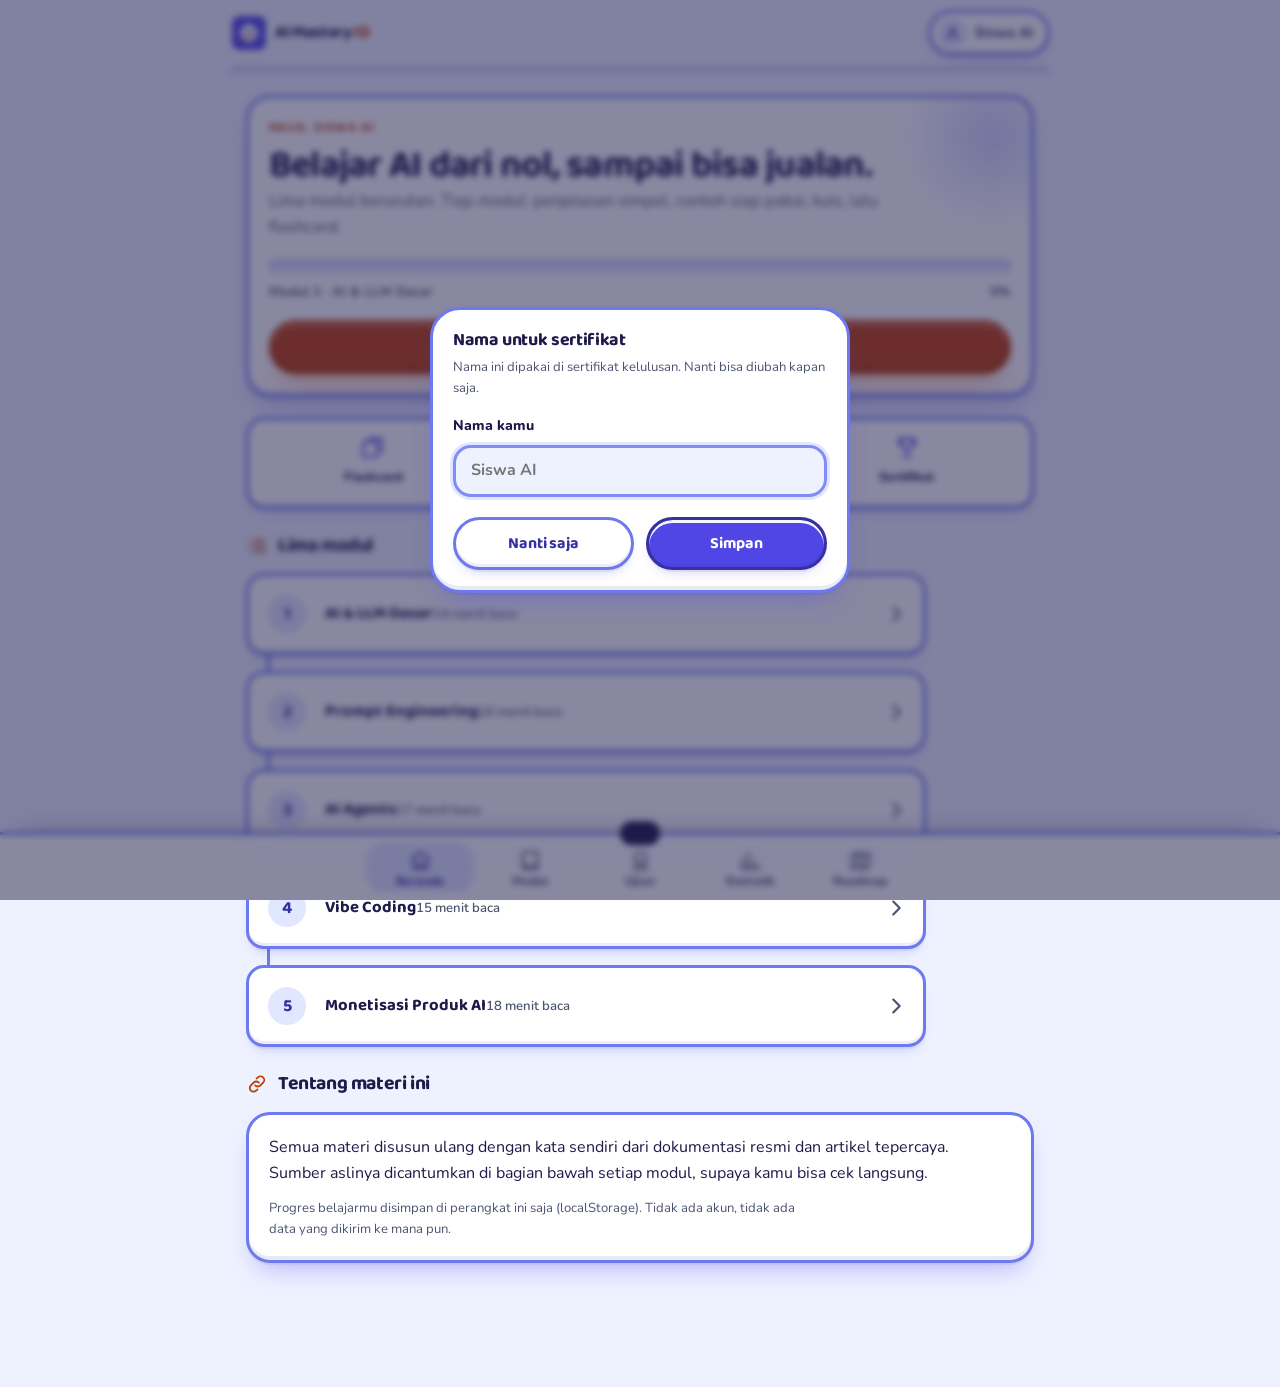
==== index.html @ 7f125ea1 "AI Mastery ID: kursus AI 5 modul untuk pemula (PWA offline) - 5 modul: AI & LLM dasar, prompt engine" ====
<!DOCTYPE html>
<html lang="id">
<head>
<meta charset="utf-8">
<meta name="viewport" content="width=device-width, initial-scale=1, viewport-fit=cover">
<title>AI Mastery ID — Belajar AI dari Nol sampai Menghasilkan</title>
<meta name="description" content="Kursus AI 5 modul untuk pemula Indonesia: dasar LLM, prompt engineering, AI agents, vibe coding, monetisasi produk AI. Plus kuis, flashcard, sertifikat. Bisa offline.">
<meta name="theme-color" content="#4F46E5">
<meta name="color-scheme" content="light">
<link rel="manifest" href="./manifest.json">
<link rel="icon" href="./assets/favicon-32.png" sizes="32x32">
<link rel="apple-touch-icon" href="./assets/apple-touch-icon.png">
<meta name="apple-mobile-web-app-capable" content="yes">
<meta name="apple-mobile-web-app-title" content="AI Mastery">
<meta name="mobile-web-app-capable" content="yes">
<link rel="stylesheet" href="./styles.css">
</head>
<body>

<a class="skip-link" href="#main">Lewati ke konten utama</a>

<svg width="0" height="0" style="position:absolute" aria-hidden="true" focusable="false">
  <defs>
    <symbol id="brandLogo" viewBox="0 0 512 512">
      <rect width="512" height="512" rx="116" fill="#4F46E5"/>
      <rect x="26" y="26" width="460" height="460" rx="96" fill="none" stroke="#C7D2FE" stroke-opacity=".55" stroke-width="6"/>
      <circle cx="256" cy="256" r="134" fill="#EEF2FF"/>
      <circle cx="212" cy="238" r="21" fill="#4F46E5"/>
      <circle cx="300" cy="238" r="21" fill="#4F46E5"/>
      <path d="M198 302c18 20 39 30 58 30s40-10 58-30" fill="none" stroke="#EA580C" stroke-width="20" stroke-linecap="round"/>
      <path d="M256 92v28M256 392v28M120 256H92M420 256h-28" stroke="#C7D2FE" stroke-width="18" stroke-linecap="round"/>
    </symbol>
    <symbol id="i-home" viewBox="0 0 24 24" fill="none" stroke="currentColor" stroke-width="2" stroke-linecap="round" stroke-linejoin="round"><path d="M3 10.5 12 3l9 7.5"/><path d="M5 9.7V20a1 1 0 0 0 1 1h4v-6h4v6h4a1 1 0 0 0 1-1V9.7"/></symbol>
    <symbol id="i-book" viewBox="0 0 24 24" fill="none" stroke="currentColor" stroke-width="2" stroke-linecap="round" stroke-linejoin="round"><path d="M4 4.5A1.5 1.5 0 0 1 5.5 3H19v15H5.5A1.5 1.5 0 0 0 4 19.5z"/><path d="M4 19.5A1.5 1.5 0 0 0 5.5 21H19v-3"/></symbol>
    <symbol id="i-award" viewBox="0 0 24 24" fill="none" stroke="currentColor" stroke-width="2" stroke-linecap="round" stroke-linejoin="round"><circle cx="12" cy="9" r="6"/><path d="M8.2 14.2 6 22l6-3 6 3-2.2-7.8"/></symbol>
    <symbol id="i-chart" viewBox="0 0 24 24" fill="none" stroke="currentColor" stroke-width="2" stroke-linecap="round" stroke-linejoin="round"><path d="M4 20V10M10 20V4M16 20v-7M22 20H2"/></symbol>
    <symbol id="i-map" viewBox="0 0 24 24" fill="none" stroke="currentColor" stroke-width="2" stroke-linecap="round" stroke-linejoin="round"><path d="M9 4 3 6v15l6-2 6 2 6-2V4l-6 2z"/><path d="M9 4v15M15 6v15"/></symbol>
    <symbol id="i-play" viewBox="0 0 24 24" fill="none" stroke="currentColor" stroke-width="2" stroke-linecap="round" stroke-linejoin="round"><path d="M7 4.5v15l13-7.5z"/></symbol>
    <symbol id="i-cards" viewBox="0 0 24 24" fill="none" stroke="currentColor" stroke-width="2" stroke-linecap="round" stroke-linejoin="round"><rect x="3" y="7" width="13" height="14" rx="2.5"/><path d="M8 4h10a2 2 0 0 1 2 2v11"/></symbol>
    <symbol id="i-copy" viewBox="0 0 24 24" fill="none" stroke="currentColor" stroke-width="2" stroke-linecap="round" stroke-linejoin="round"><rect x="9" y="9" width="12" height="12" rx="2.5"/><path d="M15 5.5A2.5 2.5 0 0 0 12.5 3H5.5A2.5 2.5 0 0 0 3 5.5v7A2.5 2.5 0 0 0 5.5 15"/></symbol>
    <symbol id="i-check" viewBox="0 0 24 24" fill="none" stroke="currentColor" stroke-width="2.4" stroke-linecap="round" stroke-linejoin="round"><path d="m4 12.5 5 5L20 6.5"/></symbol>
    <symbol id="i-x" viewBox="0 0 24 24" fill="none" stroke="currentColor" stroke-width="2.4" stroke-linecap="round" stroke-linejoin="round"><path d="M6 6l12 12M18 6 6 18"/></symbol>
    <symbol id="i-chev" viewBox="0 0 24 24" fill="none" stroke="currentColor" stroke-width="2.4" stroke-linecap="round" stroke-linejoin="round"><path d="m9 5 7 7-7 7"/></symbol>
    <symbol id="i-back" viewBox="0 0 24 24" fill="none" stroke="currentColor" stroke-width="2.4" stroke-linecap="round" stroke-linejoin="round"><path d="m15 5-7 7 7 7"/></symbol>
    <symbol id="i-lock" viewBox="0 0 24 24" fill="none" stroke="currentColor" stroke-width="2" stroke-linecap="round" stroke-linejoin="round"><rect x="4" y="10.5" width="16" height="10.5" rx="3"/><path d="M8 10.5V7a4 4 0 0 1 8 0v3.5"/></symbol>
    <symbol id="i-flame" viewBox="0 0 24 24" fill="none" stroke="currentColor" stroke-width="2" stroke-linecap="round" stroke-linejoin="round"><path d="M12 22c4 0 6.5-2.7 6.5-6.2 0-4.4-4.3-6-4.3-9.8 0-1.6.6-2.6 1-3-3 .5-6 3.1-6 7 0 1.4-.6 2-1.3 2-.8 0-1.4-.8-1.4-2C5 12.6 5.5 22 12 22Z"/></symbol>
    <symbol id="i-download" viewBox="0 0 24 24" fill="none" stroke="currentColor" stroke-width="2" stroke-linecap="round" stroke-linejoin="round"><path d="M12 3v12m0 0 4.5-4.5M12 15l-4.5-4.5"/><path d="M4 17v2.5A1.5 1.5 0 0 0 5.5 21h13A1.5 1.5 0 0 0 20 19.5V17"/></symbol>
    <symbol id="i-share" viewBox="0 0 24 24" fill="none" stroke="currentColor" stroke-width="2" stroke-linecap="round" stroke-linejoin="round"><circle cx="18" cy="5" r="2.6"/><circle cx="6" cy="12" r="2.6"/><circle cx="18" cy="19" r="2.6"/><path d="m8.4 10.8 7.2-4.2M8.4 13.2l7.2 4.2"/></symbol>
    <symbol id="i-refresh" viewBox="0 0 24 24" fill="none" stroke="currentColor" stroke-width="2" stroke-linecap="round" stroke-linejoin="round"><path d="M20 11a8 8 0 0 0-13.7-5.3L3 9"/><path d="M3 4v5h5"/><path d="M4 13a8 8 0 0 0 13.7 5.3L21 15"/><path d="M21 20v-5h-5"/></symbol>
    <symbol id="i-brain" viewBox="0 0 24 24" fill="none" stroke="currentColor" stroke-width="2" stroke-linecap="round" stroke-linejoin="round"><path d="M9.5 3A3.5 3.5 0 0 0 6 6.5 3 3 0 0 0 5 12a3 3 0 0 0 .6 4.6A3.5 3.5 0 0 0 9.5 21H12V3z"/><path d="M14.5 3A3.5 3.5 0 0 1 18 6.5 3 3 0 0 1 19 12a3 3 0 0 1-.6 4.6A3.5 3.5 0 0 1 14.5 21H12"/></symbol>
    <symbol id="i-wand" viewBox="0 0 24 24" fill="none" stroke="currentColor" stroke-width="2" stroke-linecap="round" stroke-linejoin="round"><path d="M4 20 15.5 8.5"/><path d="M13.5 6.5 17.5 10.5"/><path d="M19 3v4M17 5h4M7 4.5v3M5.5 6h3"/></symbol>
    <symbol id="i-cpu" viewBox="0 0 24 24" fill="none" stroke="currentColor" stroke-width="2" stroke-linecap="round" stroke-linejoin="round"><rect x="6" y="6" width="12" height="12" rx="3"/><path d="M10 2v2M14 2v2M10 20v2M14 20v2M2 10h2M2 14h2M20 10h2M20 14h2"/></symbol>
    <symbol id="i-code" viewBox="0 0 24 24" fill="none" stroke="currentColor" stroke-width="2" stroke-linecap="round" stroke-linejoin="round"><path d="m8 6-5 6 5 6M16 6l5 6-5 6"/></symbol>
    <symbol id="i-coins" viewBox="0 0 24 24" fill="none" stroke="currentColor" stroke-width="2" stroke-linecap="round" stroke-linejoin="round"><ellipse cx="9" cy="6" rx="6" ry="3"/><path d="M3 6v5c0 1.7 2.7 3 6 3s6-1.3 6-3V6"/><path d="M9 14v4c0 1.7 2.7 3 6 3s6-1.3 6-3v-5c0-1.7-2.7-3-6-3"/></symbol>
    <symbol id="i-link" viewBox="0 0 24 24" fill="none" stroke="currentColor" stroke-width="2" stroke-linecap="round" stroke-linejoin="round"><path d="M10 13.5a4 4 0 0 0 5.7 0l3-3a4 4 0 0 0-5.7-5.7L11.5 6"/><path d="M14 10.5a4 4 0 0 0-5.7 0l-3 3a4 4 0 0 0 5.7 5.7L12.5 18"/></symbol>
    <symbol id="i-bulb" viewBox="0 0 24 24" fill="none" stroke="currentColor" stroke-width="2" stroke-linecap="round" stroke-linejoin="round"><path d="M9 18h6M10 21.5h4"/><path d="M12 2.5A6.5 6.5 0 0 0 8.5 14v1.4A2 2 0 0 0 10.5 17h3a2 2 0 0 0 2-1.6V14A6.5 6.5 0 0 0 12 2.5Z"/></symbol>
    <symbol id="i-alert" viewBox="0 0 24 24" fill="none" stroke="currentColor" stroke-width="2" stroke-linecap="round" stroke-linejoin="round"><path d="M12 3 2.5 20h19z"/><path d="M12 9.5v4.5M12 17.2v.3"/></symbol>
    <symbol id="i-list" viewBox="0 0 24 24" fill="none" stroke="currentColor" stroke-width="2" stroke-linecap="round" stroke-linejoin="round"><path d="M8 6h13M8 12h13M8 18h13M3.5 6h.01M3.5 12h.01M3.5 18h.01"/></symbol>
    <symbol id="i-user" viewBox="0 0 24 24" fill="none" stroke="currentColor" stroke-width="2" stroke-linecap="round" stroke-linejoin="round"><circle cx="12" cy="8" r="4"/><path d="M4.5 21a7.5 7.5 0 0 1 15 0"/></symbol>
    <symbol id="i-trophy" viewBox="0 0 24 24" fill="none" stroke="currentColor" stroke-width="2" stroke-linecap="round" stroke-linejoin="round"><path d="M7 4h10v5a5 5 0 0 1-10 0z"/><path d="M7 5.5H4.5V7A3.5 3.5 0 0 0 7 10.3M17 5.5h2.5V7A3.5 3.5 0 0 1 17 10.3"/><path d="M12 14v3.5M8.5 21h7"/></symbol>
  </defs>
</svg>

<header class="app-bar">
  <div class="app-bar__inner">
    <button class="brand" data-go="home" aria-label="Ke beranda">
      <svg class="brand__mark" viewBox="0 0 512 512" aria-hidden="true"><use href="#brandLogo"/></svg>
      <span class="brand__name">AI Mastery <em>ID</em></span>
    </button>
    <button class="who" id="whoBtn" aria-label="Ubah nama">
      <span class="who__av" aria-hidden="true"><svg width="17" height="17"><use href="#i-user"/></svg></span>
      <span id="whoName">Siswa AI</span>
    </button>
  </div>
  <div class="app-bar__rail" role="progressbar" aria-label="Progres belajar" aria-valuemin="0" aria-valuemax="100" aria-valuenow="0" id="topRail">
    <i></i>
  </div>
</header>

<main id="main">

  <!-- ============ BERANDA ============ -->
  <section class="screen active" id="screen-home" aria-labelledby="homeTitle">
    <div class="card resume" style="--i:0">
      <p class="eyebrow" id="homeGreet">Selamat datang</p>
      <h1 id="homeTitle">Belajar AI dari nol, sampai bisa jualan.</h1>
      <p class="lede">Lima modul berurutan. Tiap modul: penjelasan simpel, contoh siap pakai, kuis, lalu flashcard.</p>
      <div style="margin-top:18px">
        <div class="bar bar--accent"><i id="resumeBar"></i></div>
        <div class="bar__meta"><span id="resumeLabel">Belum mulai</span><span id="resumePct">0%</span></div>
      </div>
      <div class="btn-row" style="margin-top:18px">
        <button class="btn btn--accent" id="resumeBtn">
          <svg width="19" height="19" aria-hidden="true"><use href="#i-play"/></svg>
          <span id="resumeBtnLabel">Mulai Modul 1</span>
        </button>
      </div>
    </div>

    <div class="quick" style="--i:1">
      <button data-go="flashpick">
        <svg aria-hidden="true"><use href="#i-cards"/></svg>Flashcard
      </button>
      <button data-go="exam">
        <svg aria-hidden="true"><use href="#i-award"/></svg>Ujian Akhir
      </button>
      <button data-go="cert">
        <svg aria-hidden="true"><use href="#i-trophy"/></svg>Sertifikat
      </button>
    </div>

    <div class="section-title" style="--i:2">
      <svg aria-hidden="true"><use href="#i-list"/></svg>
      <h2>Lima modul</h2>
    </div>
    <ul class="rail" id="moduleRail" style="--i:3"></ul>

    <div class="section-title" style="--i:4">
      <svg aria-hidden="true"><use href="#i-link"/></svg>
      <h2>Tentang materi ini</h2>
    </div>
    <div class="card" style="--i:5">
      <p>Semua materi disusun ulang dengan kata sendiri dari dokumentasi resmi dan artikel tepercaya. Sumber aslinya dicantumkan di bagian bawah setiap modul, supaya kamu bisa cek langsung.</p>
      <p class="tiny" style="margin-top:12px">Progres belajarmu disimpan di perangkat ini saja (localStorage). Tidak ada akun, tidak ada data yang dikirim ke mana pun.</p>
    </div>
  </section>

  <!-- ============ MODUL ============ -->
  <section class="screen" id="screen-module" aria-labelledby="modTitle"></section>
  <section class="screen" id="screen-flashpick" aria-labelledby="fpTitle"></section>

  <!-- ============ KUIS ============ -->
  <section class="screen" id="screen-quiz" aria-labelledby="quizTitle"></section>

  <!-- ============ FLASHCARD ============ -->
  <section class="screen" id="screen-flash" aria-labelledby="flashTitle"></section>

  <!-- ============ UJIAN AKHIR ============ -->
  <section class="screen" id="screen-exam" aria-labelledby="examTitle"></section>

  <!-- ============ SERTIFIKAT ============ -->
  <section class="screen" id="screen-cert" aria-labelledby="certTitle"></section>

  <!-- ============ STATISTIK ============ -->
  <section class="screen" id="screen-stats" aria-labelledby="statsTitle"></section>

  <!-- ============ ROADMAP ============ -->
  <section class="screen" id="screen-roadmap" aria-labelledby="rmTitle"></section>

</main>

<nav class="tabbar" aria-label="Navigasi utama">
  <button class="tab" data-go="home" aria-current="page"><svg aria-hidden="true"><use href="#i-home"/></svg>Beranda</button>
  <button class="tab" data-go="modules"><svg aria-hidden="true"><use href="#i-book"/></svg>Modul</button>
  <button class="tab" data-go="exam"><svg aria-hidden="true"><use href="#i-award"/></svg>Ujian</button>
  <button class="tab" data-go="stats"><svg aria-hidden="true"><use href="#i-chart"/></svg>Statistik</button>
  <button class="tab" data-go="roadmap"><svg aria-hidden="true"><use href="#i-map"/></svg>Roadmap</button>
</nav>

<div id="toast" role="status" aria-live="polite"></div>

<dialog id="nameDialog" aria-labelledby="ndTitle">
  <h3 id="ndTitle">Nama untuk sertifikat</h3>
  <p class="tiny">Nama ini dipakai di sertifikat kelulusan. Nanti bisa diubah kapan saja.</p>
  <label class="field" for="nameInput">Nama kamu</label>
  <input type="text" id="nameInput" placeholder="Siswa AI" maxlength="48" autocomplete="name" enterkeyhint="done">
  <div class="btn-row" style="margin-top:20px">
    <button class="btn btn--ghost" id="nameCancel">Nanti saja</button>
    <button class="btn" id="nameSave">Simpan</button>
  </div>
</dialog>

<script src="./data.js"></script>
<script src="./app.js"></script>
</body>
</html>
---- styles.css ----
/* ==========================================================================
   AI Mastery ID — design system
   Dunia visual: Claymorphism edukatif. Terang, membulat, chunky, ramah.
   Palet & tipe disahkan di PRODUCT.md (match terverifikasi dari design-system).
   ========================================================================== */

@font-face {
  font-family: 'Baloo 2';
  font-style: normal;
  font-weight: 400 800;
  font-display: swap;
  src: url('./assets/fonts/baloo-2.woff2') format('woff2');
}
@font-face {
  font-family: 'Nunito';
  font-style: normal;
  font-weight: 400 800;
  font-display: swap;
  src: url('./assets/fonts/nunito.woff2') format('woff2');
}

:root {
  /* warna */
  --c-primary: #4F46E5;
  --c-primary-deep: #3730A3;
  --c-primary-soft: #C7D2FE;
  --c-primary-wash: #E0E7FF;
  --c-secondary: #818CF8;
  --c-accent: #EA580C;          /* aksen merek: bentuk, ikon, garis — bukan latar berteks putih */
  --c-accent-strong: #C2410C;   /* latar aksen untuk teks putih: 5.18:1 */
  --c-accent-deep: #B8420A;
  --c-accent-wash: #FFEDD5;
  --c-bg: #EEF2FF;
  --c-bg-deep: #DDE4FB;
  --c-card: #FFFFFF;
  --c-fg: #1E1B4B;
  --c-muted: #4B5470;
  --c-line: #6D79EE;   /* batas kontrol: 3.74:1 di atas putih, 3.34:1 di atas latar halaman */
  --c-success: #047857;
  --c-success-wash: #D1FAE5;
  --c-danger: #B91C1C;
  --c-danger-wash: #FEE2E2;

  /* bentuk */
  --r-xl: 30px;
  --r-lg: 24px;
  --r-md: 18px;
  --r-sm: 12px;
  --r-pill: 999px;
  --bw: 3px;

  /* clay: bayangan ganda — inner highlight + outer soft, selalu ada offset */
  --clay: 0 2px 0 rgba(30, 27, 75, .05),
          0 14px 26px -10px rgba(79, 70, 229, .38),
          inset 0 3px 0 rgba(255, 255, 255, .95),
          inset 0 -4px 0 rgba(55, 48, 163, .10);
  --clay-flat: 0 2px 0 rgba(30, 27, 75, .05),
               0 8px 14px -8px rgba(79, 70, 229, .32),
               inset 0 3px 0 rgba(255, 255, 255, .95),
               inset 0 -3px 0 rgba(55, 48, 163, .09);
  --clay-press: 0 1px 0 rgba(30, 27, 75, .06),
                inset 0 4px 10px rgba(55, 48, 163, .22),
                inset 0 -2px 0 rgba(255, 255, 255, .55);
  --clay-accent: 0 2px 0 rgba(120, 53, 15, .12),
                 0 14px 24px -10px rgba(234, 88, 12, .48),
                 inset 0 3px 0 rgba(255, 255, 255, .34),
                 inset 0 -4px 0 rgba(120, 53, 15, .22);

  /* jarak */
  --s-1: 4px; --s-2: 8px; --s-3: 12px; --s-4: 16px;
  --s-5: 20px; --s-6: 26px; --s-7: 34px; --s-8: 46px;

  --measure: 68ch;
  --tap: 48px;

  --ease: cubic-bezier(.22, .9, .28, 1);
}

*, *::before, *::after { box-sizing: border-box; }

html {
  -webkit-text-size-adjust: 100%;
  scroll-behavior: smooth;
}

body {
  margin: 0;
  min-height: 100dvh;
  font-family: 'Nunito', 'Segoe UI', system-ui, -apple-system, sans-serif;
  font-size: 1rem;
  line-height: 1.6;
  color: var(--c-fg);
  background: #EEF2FF;   /* sama dengan --c-bg, ditulis literal supaya latar terbaca sebagai terang */
  overflow-x: hidden;
}

/* --- permukaan peramban ikut membawa desain --- */
::selection { background: var(--c-primary-soft); color: var(--c-fg); }
body { caret-color: var(--c-accent); }

* { scrollbar-width: thin; scrollbar-color: var(--c-primary-soft) transparent; }
*::-webkit-scrollbar { width: 10px; height: 10px; }
*::-webkit-scrollbar-track { background: transparent; }
*::-webkit-scrollbar-thumb {
  background: var(--c-primary-soft);
  border-radius: var(--r-pill);
  border: 3px solid transparent;
  background-clip: content-box;
}

:focus-visible {
  outline: 3px solid var(--c-primary-deep);
  outline-offset: 3px;
  border-radius: var(--r-sm);
}

h1, h2, h3, h4, .display {
  font-family: 'Baloo 2', 'Nunito', system-ui, sans-serif;
  font-weight: 700;
  line-height: 1.16;
  letter-spacing: -0.02em;
  margin: 0;
  text-wrap: balance;
}
h1 { font-size: clamp(1.65rem, 6.2vw, 2.35rem); }
h2 { font-size: clamp(1.3rem, 4.6vw, 1.7rem); }
h3 { font-size: 1.12rem; }
p  { margin: 0 0 var(--s-3); max-width: var(--measure); }
p:last-child { margin-bottom: 0; }
a { color: var(--c-primary-deep); text-underline-offset: 3px; text-decoration-thickness: 2px; }
strong { font-weight: 800; }
ul, ol { margin: 0 0 var(--s-3); padding-left: 1.15em; max-width: var(--measure); }
li { margin-bottom: 6px; }
li::marker { color: var(--c-accent-deep); font-weight: 800; }
code {
  font-family: ui-monospace, 'Cascadia Mono', Menlo, monospace;
  font-size: .9em;
  background: var(--c-primary-wash);
  border: 1px solid var(--c-line);
  border-radius: 7px;
  padding: 1px 6px;
}
hr { border: 0; border-top: 3px dotted var(--c-line); margin: var(--s-6) 0; }
button, input, textarea { font: inherit; color: inherit; }
button { cursor: pointer; }

.sr-only {
  position: absolute; width: 1px; height: 1px; padding: 0; margin: -1px;
  overflow: hidden; clip: rect(0 0 0 0); white-space: nowrap; border: 0;
}
.skip-link {
  position: fixed; top: 8px; left: 8px; z-index: 90;
  transform: translateY(-160%);
  background: var(--c-fg); color: #fff; padding: 10px 16px;
  border-radius: var(--r-sm); text-decoration: none; font-weight: 700;
  transition: transform .2s var(--ease);
}
.skip-link:focus { transform: translateY(0); }

/* ===================== kerangka aplikasi ===================== */
.app-bar {
  position: sticky; top: 0; z-index: 40;
  padding: calc(env(safe-area-inset-top) + 10px) var(--s-4) 0;
  background: linear-gradient(to bottom, rgba(238,242,255,.97) 62%, rgba(238,242,255,.72) 88%, rgba(238,242,255,0));
  backdrop-filter: blur(10px);
}
.app-bar__inner {
  display: flex; align-items: center; gap: var(--s-3);
  max-width: 820px; margin: 0 auto;
}
.brand {
  display: inline-flex; align-items: center; gap: 9px;
  background: none; border: 0; padding: 4px 2px; border-radius: var(--r-sm);
  color: var(--c-fg);
}
.brand__mark { width: 34px; height: 34px; flex: none; }
.brand__name {
  font-family: 'Baloo 2', sans-serif; font-weight: 700; font-size: 1.06rem;
  letter-spacing: -0.02em; white-space: nowrap;
}
.brand__name em { font-style: normal; color: var(--c-accent-deep); }
.who {
  margin-left: auto;
  display: inline-flex; align-items: center; gap: 8px;
  min-height: 42px; padding: 5px 14px 5px 6px;
  background: var(--c-card); border: var(--bw) solid var(--c-line);
  border-radius: var(--r-pill); box-shadow: var(--clay-flat);
  font-weight: 700; font-size: .86rem; max-width: 46vw;
  transition: transform .16s var(--ease), box-shadow .16s var(--ease);
}
.who span { overflow: hidden; text-overflow: ellipsis; white-space: nowrap; }
.who:active { transform: translateY(2px) scale(.985); box-shadow: var(--clay-press); }
.who__av {
  width: 30px; height: 30px; flex: none; border-radius: 50%;
  background: var(--c-primary-wash); display: grid; place-items: center;
  color: var(--c-primary-deep);
}
.app-bar__rail {
  max-width: 820px; margin: 10px auto 0;
  height: 9px; border-radius: var(--r-pill);
  background: var(--c-bg-deep); box-shadow: inset 0 2px 5px rgba(55,48,163,.22);
  overflow: hidden;
}
.app-bar__rail i {
  display: block; height: 100%; width: 100%;
  border-radius: var(--r-pill);
  background: linear-gradient(90deg, var(--c-primary), var(--c-secondary));
  box-shadow: inset 0 2px 0 rgba(255,255,255,.5);
  clip-path: inset(0 100% 0 0);
  transition: clip-path .55s var(--ease);
}

main {
  max-width: 820px; margin: 0 auto;
  padding: var(--s-5) var(--s-4) calc(104px + env(safe-area-inset-bottom));
  min-height: 62dvh;
}
.screen { display: none; }
.screen.active { display: block; }

/* satu momen masuk, bukan efek berserakan di tiap bagian */
.screen.active > * {
  animation: rise .42s var(--ease) both;
  animation-delay: calc(var(--i, 0) * 55ms);
}
@keyframes rise {
  from { opacity: 0; transform: translateY(16px) scale(.985); }
  to   { opacity: 1; transform: none; }
}

/* ===================== tab bar ===================== */
.tabbar {
  position: fixed; left: 0; right: 0; bottom: 0; z-index: 45;
  display: flex; justify-content: center; gap: 2px;
  padding: 8px 8px calc(8px + env(safe-area-inset-bottom));
  background: rgba(255,255,255,.94);
  backdrop-filter: blur(12px);
  border-top: var(--bw) solid var(--c-line);
  box-shadow: 0 -12px 26px -18px rgba(30,27,75,.5);
}
.tab {
  flex: 1 1 0; max-width: 108px;
  display: flex; flex-direction: column; align-items: center; gap: 3px;
  min-height: var(--tap); padding: 6px 2px 4px;
  background: none; border: 0; border-radius: var(--r-md);
  color: var(--c-muted); font-size: .75rem; font-weight: 800;
  letter-spacing: .01em; line-height: 1.1;
  transition: color .18s var(--ease), background .18s var(--ease), transform .18s var(--ease);
}
.tab svg { width: 23px; height: 23px; }
.tab[aria-current="page"] {
  color: var(--c-primary-deep); background: var(--c-primary-wash);
}
.tab:active { transform: translateY(2px); }
.tab .dot {
  position: absolute; margin: -26px 0 0 22px;
  width: 8px; height: 8px; border-radius: 50%;
  background: var(--c-accent); border: 2px solid #fff;
}

/* ===================== komponen ===================== */
.card {
  background: var(--c-card);
  border: var(--bw) solid var(--c-line);
  border-radius: var(--r-lg);
  box-shadow: var(--clay);
  padding: var(--s-5);
  margin-bottom: var(--s-5);
}
.card--wash { background: var(--c-primary-wash); }
.card--pad0 { padding: 0; overflow: hidden; }

.btn {
  display: inline-flex; align-items: center; justify-content: center; gap: 9px;
  min-height: var(--tap); padding: 11px 22px;
  border: var(--bw) solid var(--c-primary-deep);
  border-radius: var(--r-pill);
  background: var(--c-primary); color: #fff;
  font-family: 'Baloo 2', sans-serif; font-weight: 700; font-size: 1rem;
  letter-spacing: -0.01em; text-decoration: none;
  box-shadow: var(--clay-flat);
  transition: transform .16s var(--ease), box-shadow .16s var(--ease), background .2s var(--ease);
}
.btn:active { transform: translateY(3px) scale(.985); box-shadow: var(--clay-press); }
.btn[disabled] { opacity: .5; cursor: not-allowed; transform: none; box-shadow: var(--clay-flat); }
.btn--accent { background: var(--c-accent-strong); border-color: var(--c-accent-deep); box-shadow: var(--clay-accent); }
.btn--ghost { background: var(--c-card); color: var(--c-primary-deep); border-color: var(--c-line); }
.btn--quiet {
  background: transparent; border-color: transparent; box-shadow: none;
  color: var(--c-primary-deep); padding-inline: 10px;
}
.btn--quiet:active { transform: none; background: var(--c-primary-wash); }
.btn--block { width: 100%; }
.btn--sm { min-height: 40px; padding: 6px 15px; font-size: .9rem; }
.btn-row { display: flex; flex-wrap: wrap; gap: var(--s-3); }
.btn-row .btn { flex: 1 1 160px; }
@media (hover: hover) {
  .btn:hover { background: var(--c-primary-deep); }
  .btn--accent:hover { background: var(--c-accent-deep); }
  .btn--ghost:hover { background: var(--c-primary-wash); }
  .btn--quiet:hover { background: var(--c-primary-wash); }
}

.pill {
  display: inline-flex; align-items: center; gap: 6px;
  padding: 5px 13px; border-radius: var(--r-pill);
  background: var(--c-card); border: 2px solid var(--c-line);
  font-size: .77rem; font-weight: 800; color: var(--c-muted);
  white-space: nowrap;
}
.pill--done { background: var(--c-success-wash); border-color: #6EE7B7; color: var(--c-success); }
.pill--now  { background: var(--c-accent-wash); border-color: #FDBA74; color: var(--c-accent-deep); }
.pill--lock { background: var(--c-bg-deep); }
.pill svg { width: 15px; height: 15px; }

.eyebrow {
  font-family: 'Baloo 2', sans-serif; font-size: .79rem; font-weight: 700;
  text-transform: uppercase; letter-spacing: .1em; color: var(--c-accent-deep);
  margin: 0 0 6px;
}
.lede { font-size: 1.03rem; color: var(--c-muted); }
.tiny { font-size: .82rem; color: var(--c-muted); }
.section-title { display: flex; align-items: center; gap: 10px; margin: var(--s-6) 0 var(--s-4); }
.section-title svg { width: 22px; height: 22px; color: var(--c-accent-deep); flex: none; }
.section-title h2, .section-title h3 { font-size: 1.22rem; }

/* --- hero: kartu lanjutkan --- */
.resume { position: relative; overflow: hidden; }
.resume::after {
  content: ""; position: absolute; right: -56px; top: -56px;
  width: 190px; height: 190px; border-radius: 50%;
  background: radial-gradient(circle, rgba(129,140,248,.34), rgba(129,140,248,0) 68%);
  pointer-events: none;
}
.resume__top { display: flex; align-items: flex-start; gap: var(--s-4); }
.resume h2 { margin-bottom: 6px; }
.bar {
  height: 14px; border-radius: var(--r-pill); background: var(--c-bg-deep);
  box-shadow: inset 0 2px 5px rgba(55,48,163,.22); overflow: hidden;
}
.bar i {
  display: block; height: 100%; width: 100%;
  background: linear-gradient(90deg, var(--c-primary), var(--c-secondary));
  box-shadow: inset 0 2px 0 rgba(255,255,255,.5);
  border-radius: var(--r-pill);
  clip-path: inset(0 100% 0 0);
  transition: clip-path .6s var(--ease);
}
.bar--accent i { background: linear-gradient(90deg, var(--c-accent), #FB923C); }
.bar__meta { display: flex; justify-content: space-between; margin-top: 8px; font-size: .84rem; font-weight: 700; color: var(--c-muted); }

.quick { display: grid; grid-template-columns: repeat(3, 1fr); gap: var(--s-3); margin-bottom: var(--s-5); }
.quick button {
  display: flex; flex-direction: column; align-items: center; gap: 7px;
  padding: 14px 8px; min-height: 92px;
  background: var(--c-card); border: var(--bw) solid var(--c-line);
  border-radius: var(--r-md); box-shadow: var(--clay-flat);
  font-weight: 800; font-size: .79rem; color: var(--c-fg); text-align: center;
  transition: transform .16s var(--ease), box-shadow .16s var(--ease);
}
.quick button:active { transform: translateY(3px); box-shadow: var(--clay-press); }
.quick svg { width: 26px; height: 26px; color: var(--c-primary); }
.quick button[disabled] { opacity: .55; }
@media (hover: hover) { .quick button:hover { background: var(--c-primary-wash); } }

/* --- daftar modul: rel bernomor, bukan grid kartu seragam --- */
.rail { list-style: none; margin: 0; padding: 0; position: relative; }
.rail::before {
  content: ""; position: absolute; left: 21px; top: 26px; bottom: 26px;
  width: 3px; border-radius: 3px; background: var(--c-line);
}
.rail > li { position: relative; margin-bottom: var(--s-4); }
.mod {
  width: 100%; display: flex; align-items: center; gap: var(--s-4);
  text-align: left; padding: var(--s-4);
  background: var(--c-card); border: var(--bw) solid var(--c-line);
  border-radius: var(--r-md); box-shadow: var(--clay-flat);
  transition: transform .16s var(--ease), box-shadow .16s var(--ease), border-color .2s var(--ease);
}
.mod:active { transform: translateY(3px); box-shadow: var(--clay-press); }
@media (hover: hover) { .mod:hover { border-color: var(--c-secondary); } }
.mod__num {
  width: 44px; height: 44px; flex: none; border-radius: 50%;
  display: grid; place-items: center; position: relative; z-index: 1;
  font-family: 'Baloo 2', sans-serif; font-weight: 700; font-size: 1.1rem;
  background: var(--c-primary-wash); color: var(--c-primary-deep);
  border: var(--bw) solid var(--c-card);
}
.mod.is-done .mod__num { background: var(--c-success-wash); color: var(--c-success); }
.mod.is-now .mod__num { background: var(--c-accent-strong); color: #fff; }
.mod__body { flex: 1 1 auto; min-width: 0; }
.mod__title { font-family: 'Baloo 2', sans-serif; font-weight: 700; font-size: 1.04rem; margin: 0 0 3px; }
.mod__sub { font-size: .82rem; color: var(--c-muted); margin: 0; font-weight: 600; }
.mod__chev { flex: none; color: var(--c-muted); width: 22px; height: 22px; }

/* --- kepala modul --- */
.mod-head { display: flex; gap: var(--s-4); align-items: center; margin-bottom: var(--s-3); }
.mod-head__badge {
  flex: none; width: 58px; height: 58px; border-radius: var(--r-md);
  display: grid; place-items: center;
  background: var(--c-accent-wash); color: var(--c-accent-deep);
  border: var(--bw) solid #FDBA74; box-shadow: var(--clay-flat);
}
.mod-head__text { min-width: 0; }
.mod-head__text .eyebrow { margin-bottom: 2px; }

/* --- materi modul --- */
.lesson { margin-bottom: var(--s-6); }
.lesson h3 {
  font-family: 'Baloo 2', sans-serif; font-size: 1.08rem;
  margin: 0 0 8px; display: flex; gap: 9px; align-items: baseline;
}
.lesson h3 i {
  font-style: normal; flex: none; width: 27px; height: 27px; border-radius: 50%;
  display: inline-grid; place-items: center; font-size: .8rem;
  background: var(--c-primary-wash); color: var(--c-primary-deep);
}
.analogy {
  background: var(--c-primary-wash); border-radius: var(--r-md);
  padding: var(--s-4); margin-top: var(--s-3);
  font-size: .95rem; border: 2px dashed var(--c-primary-soft);
}
.analogy b { color: var(--c-primary-deep); }

.prompt {
  background: #1E1B4B; color: #EEF2FF;
  border: var(--bw) solid #3730A3; border-radius: var(--r-md);
  padding: var(--s-4); margin: 0 0 var(--s-4);
  box-shadow: 0 3px 0 rgba(15, 12, 50, .35), 0 16px 28px -14px rgba(15, 12, 50, .55);
}
.prompt__head {
  display: flex; align-items: center; justify-content: space-between; gap: var(--s-3);
  margin-bottom: 10px;
}
.prompt__label {
  font-family: 'Baloo 2', sans-serif; font-size: .82rem; font-weight: 700;
  text-transform: uppercase; letter-spacing: .07em; color: #A5B4FC;
}
.prompt pre {
  margin: 0; white-space: pre-wrap; word-break: break-word;
  font-family: ui-monospace, 'Cascadia Mono', Menlo, monospace;
  font-size: .85rem; line-height: 1.62; color: #EEF2FF;
}
.copy {
  display: inline-flex; align-items: center; gap: 7px; flex: none;
  min-height: 38px; padding: 5px 13px;
  background: rgba(238,242,255,.12); color: #EEF2FF;
  border: 2px solid #4F46E5; border-radius: var(--r-pill);
  font-size: .78rem; font-weight: 800;
  transition: background .18s var(--ease), transform .18s var(--ease);
}
.copy:active { transform: translateY(2px); }
.copy.is-done { background: #065F46; border-color: #10B981; color: #D1FAE5; }
@media (hover: hover) { .copy:hover { background: rgba(238,242,255,.22); } }
.prompt__note { font-size: .82rem; color: #C7D2FE; margin: 10px 0 0; }

.duo { display: grid; gap: var(--s-3); margin-bottom: var(--s-4); }
@media (min-width: 620px) { .duo { grid-template-columns: 1fr 1fr; } }
.duo > div { border-radius: var(--r-md); padding: var(--s-4); border: 2px solid; }
.duo .bad { background: var(--c-danger-wash); border-color: #FCA5A5; }
.duo .good { background: var(--c-success-wash); border-color: #6EE7B7; }
.duo h3 {
  margin: 0 0 8px; font-family: 'Baloo 2', sans-serif; font-size: 1rem;
  display: flex; align-items: center; gap: 7px;
}
.duo .bad h3 { color: var(--c-danger); }
.duo .good h3 { color: var(--c-success); }
.duo p { font-size: .88rem; margin: 0; max-width: none; }

.idea { border-radius: var(--r-md); background: var(--c-accent-wash); border: 2px solid #FDBA74; padding: var(--s-4); margin-bottom: var(--s-3); }
.idea h3 { margin: 0 0 6px; font-family: 'Baloo 2', sans-serif; font-size: 1rem; color: var(--c-accent-deep); }
.idea p { font-size: .9rem; margin: 0; max-width: none; }

.sources { list-style: none; margin: 0; padding: 0; }
.sources li { margin-bottom: 10px; }
.sources a {
  display: flex; gap: 10px; align-items: baseline;
  padding: 11px 14px; border-radius: var(--r-sm);
  background: var(--c-bg); border: 2px solid var(--c-line);
  font-size: .87rem; font-weight: 700; text-decoration: none; color: var(--c-primary-deep);
  transition: background .18s var(--ease);
}
@media (hover: hover) { .sources a:hover { background: var(--c-primary-wash); } }
.sources .tag {
  font-size: .72rem; text-transform: uppercase; letter-spacing: .07em;
  background: var(--c-primary); color: #fff; border-radius: var(--r-pill);
  padding: 2px 8px; flex: none; font-weight: 800;
}
.sources .tag--ref { background: var(--c-muted); }

.banner-locked {
  display: flex; gap: 12px; align-items: flex-start;
  background: var(--c-bg-deep); border: 2px dashed var(--c-primary-soft);
  border-radius: var(--r-md); padding: var(--s-4); font-size: .9rem; color: var(--c-muted);
}
.banner-locked svg { flex: none; width: 22px; height: 22px; color: var(--c-muted); }

/* --- kuis --- */
.quiz-head { display: flex; align-items: center; justify-content: space-between; gap: var(--s-3); margin-bottom: var(--s-4); }
.qtag { font-family: 'Baloo 2', sans-serif; font-weight: 700; color: var(--c-primary-deep); font-size: .92rem; }
.qtext { font-family: 'Baloo 2', sans-serif; font-size: 1.2rem; line-height: 1.34; margin: 0 0 var(--s-5); }
.opts { display: grid; gap: var(--s-3); }
.opt {
  display: flex; align-items: center; gap: 13px; width: 100%; text-align: left;
  min-height: var(--tap); padding: 13px 16px;
  background: var(--c-card); border: var(--bw) solid var(--c-line);
  border-radius: var(--r-md); box-shadow: var(--clay-flat);
  font-weight: 700; font-size: .96rem;
  transition: transform .14s var(--ease), box-shadow .14s var(--ease), background .18s var(--ease), border-color .18s var(--ease);
}
.opt__k {
  width: 32px; height: 32px; flex: none; border-radius: 50%;
  display: grid; place-items: center;
  font-family: 'Baloo 2', sans-serif; font-weight: 700;
  background: var(--c-primary-wash); color: var(--c-primary-deep);
}
.opt:active { transform: translateY(2px); box-shadow: var(--clay-press); }
@media (hover: hover) { .opt:not([disabled]):hover { border-color: var(--c-secondary); } }
.opt[disabled] { cursor: default; }
.opt.is-right { background: var(--c-success-wash); border-color: #34D399; box-shadow: var(--clay-flat); }
.opt.is-right .opt__k { background: var(--c-success); color: #fff; }
.opt.is-wrong { background: var(--c-danger-wash); border-color: #F87171; }
.opt.is-wrong .opt__k { background: var(--c-danger); color: #fff; }
.feedback { margin-top: var(--s-4); padding: var(--s-4); border-radius: var(--r-md); border: 2px solid; }
.feedback.ok { background: var(--c-success-wash); border-color: #6EE7B7; }
.feedback.no { background: var(--c-danger-wash); border-color: #FCA5A5; }
.feedback h3 { margin: 0 0 6px; font-family: 'Baloo 2', sans-serif; font-size: 1.06rem; }
.feedback.ok h3 { color: var(--c-success); }
.feedback.no h3 { color: var(--c-danger); }
.feedback p { margin: 0; font-size: .92rem; max-width: none; }

.score-hero { text-align: center; padding: var(--s-5) 0; }
.score-hero__num {
  font-family: 'Baloo 2', sans-serif; font-weight: 700;
  font-size: clamp(3.2rem, 17vw, 4.6rem); line-height: 1;
  color: var(--c-primary-deep); letter-spacing: -0.04em;
}
.score-hero__num small { font-size: .38em; color: var(--c-muted); }
.score-hero--pass .score-hero__num { color: var(--c-success); }
.score-hero--fail .score-hero__num { color: var(--c-danger); }

.review { display: grid; gap: 10px; }
.rv {
  display: flex; gap: 12px; align-items: flex-start;
  padding: 12px 14px; border-radius: var(--r-sm);
  border: 2px solid var(--c-line); background: var(--c-bg);
  font-size: .88rem;
}
.rv.ok { background: var(--c-success-wash); border-color: #6EE7B7; }
.rv.no { background: var(--c-danger-wash); border-color: #FCA5A5; }
.rv b { display: block; margin-bottom: 3px; }
.rv svg { flex: none; width: 19px; height: 19px; margin-top: 2px; }
.rv.ok svg { color: var(--c-success); }
.rv.no svg { color: var(--c-danger); }
.rv span { color: var(--c-muted); }

/* --- flashcard --- */
.fc-stage { perspective: 1400px; margin-bottom: var(--s-4); }
.flash {
  position: relative; width: 100%; min-height: 288px;
  background: none; border: 0; padding: 0; text-align: center;
  transform-style: preserve-3d; transition: transform .62s var(--ease);
}
.flash.is-flipped { transform: rotateY(180deg); }
.flash__face {
  position: absolute; inset: 0;
  display: flex; flex-direction: column; align-items: center; justify-content: center; gap: 12px;
  padding: var(--s-6) var(--s-5);
  backface-visibility: hidden; -webkit-backface-visibility: hidden;
  border: var(--bw) solid var(--c-line); border-radius: var(--r-xl);
  box-shadow: var(--clay);
}
.flash__front { background: var(--c-card); }
.flash__back { background: var(--c-primary-wash); transform: rotateY(180deg); }
.flash__kicker {
  font-family: 'Baloo 2', sans-serif; font-size: .76rem; font-weight: 700;
  text-transform: uppercase; letter-spacing: .1em; color: var(--c-accent-deep);
}
.flash__term { font-family: 'Baloo 2', sans-serif; font-weight: 700; font-size: clamp(1.5rem, 7vw, 2.1rem); line-height: 1.15; }
.flash__def { font-size: 1.02rem; line-height: 1.55; max-width: 30ch; }
.flash__hint { font-size: .8rem; color: var(--c-muted); margin-top: auto; }

/* --- statistik --- */
.tiles { display: grid; grid-template-columns: repeat(2, 1fr); gap: var(--s-3); margin-bottom: var(--s-5); }
@media (min-width: 700px) { .tiles { grid-template-columns: repeat(4, 1fr); } }
.tile {
  background: var(--c-card); border: var(--bw) solid var(--c-line);
  border-radius: var(--r-md); box-shadow: var(--clay-flat); padding: var(--s-4);
}
.tile__n { font-family: 'Baloo 2', sans-serif; font-weight: 700; font-size: 1.75rem; line-height: 1.05; letter-spacing: -0.03em; }
.tile__l { font-size: .78rem; font-weight: 700; color: var(--c-muted); margin-top: 3px; }
.tile--accent .tile__n { color: var(--c-accent-deep); }
.tile--ok .tile__n { color: var(--c-success); }

.heat { display: grid; grid-template-columns: repeat(7, 1fr); gap: 6px; }
.heat i {
  aspect-ratio: 1; border-radius: 7px; display: block;
  background: var(--c-primary-wash); border: 2px solid transparent;
}
.heat i.l1 { background: #8B97F7; }
.heat i.l2 { background: var(--c-primary); }
.heat i.l3 { background: #312E81; }
.heat i.today { border-color: var(--c-accent-strong); }
.heat-wrap { display: grid; gap: 8px; }
.heat-legend { display: flex; gap: 8px; align-items: center; font-size: .76rem; color: var(--c-muted); font-weight: 700; }
.heat-legend span { display: inline-flex; align-items: center; gap: 5px; }
.heat-legend b { width: 12px; height: 12px; border-radius: 4px; display: inline-block; }

.rows { display: grid; gap: 10px; }
.row {
  display: grid; grid-template-columns: 1fr auto; gap: 4px 14px;
  align-items: center; padding: 12px 14px;
  background: var(--c-bg); border: 2px solid var(--c-line); border-radius: var(--r-sm);
}
.row b { font-size: .92rem; }
.row small { grid-column: 1 / -1; color: var(--c-muted); font-weight: 600; font-size: .8rem; }
.row .row__bar { grid-column: 1 / -1; margin-top: 4px; height: 8px; }

/* --- roadmap --- */
.step { display: flex; gap: var(--s-4); margin-bottom: var(--s-5); }
.step__idx {
  flex: none; width: 42px; height: 42px; border-radius: var(--r-md);
  display: grid; place-items: center; background: var(--c-primary);
  color: #fff; font-family: 'Baloo 2', sans-serif; font-weight: 700;
  box-shadow: var(--clay-flat); border: var(--bw) solid var(--c-primary-deep);
}
.step__body h2, .step__body h3 { margin: 0 0 6px; font-family: 'Baloo 2', sans-serif; font-size: 1.12rem; }
.step__body p { font-size: .92rem; margin-bottom: 10px; }
.chips { display: flex; flex-wrap: wrap; gap: 7px; }

/* --- sertifikat --- */
.cert-frame {
  background: var(--c-card); border: var(--bw) solid var(--c-line);
  border-radius: var(--r-lg); box-shadow: var(--clay); padding: var(--s-4);
}
#certCanvas { width: 100%; height: auto; display: block; border-radius: var(--r-md); }

/* --- dialog --- */
dialog {
  border: var(--bw) solid var(--c-line); border-radius: var(--r-xl);
  box-shadow: var(--clay); padding: var(--s-5); max-width: 420px; width: calc(100% - 32px);
  color: var(--c-fg); background: var(--c-card);
}
dialog::backdrop { background: rgba(30, 27, 75, .52); backdrop-filter: blur(3px); }
dialog h3 { margin-bottom: 6px; }
label.field { display: block; margin: var(--s-4) 0 var(--s-2); font-weight: 800; font-size: .88rem; }
input[type="text"] {
  width: 100%; min-height: var(--tap); padding: 10px 15px;
  border: var(--bw) solid var(--c-line); border-radius: var(--r-md);
  background: var(--c-bg); font-weight: 700;
}
input[type="text"]:focus { border-color: var(--c-secondary); outline: none; box-shadow: 0 0 0 3px var(--c-primary-wash); }

/* --- toast --- */
#toast {
  position: fixed; left: 50%; bottom: calc(86px + env(safe-area-inset-bottom));
  transform: translate(-50%, 130%); z-index: 80;
  display: flex; align-items: center; gap: 9px;
  background: var(--c-fg); color: #fff; font-weight: 700; font-size: .88rem;
  padding: 12px 20px; border-radius: var(--r-pill);
  box-shadow: 0 14px 30px -12px rgba(30,27,75,.7);
  transition: transform .34s var(--ease); pointer-events: none; max-width: calc(100% - 32px);
}
#toast.show { transform: translate(-50%, 0); }
#toast svg { width: 18px; height: 18px; flex: none; color: #6EE7B7; }

.empty { text-align: center; padding: var(--s-6) var(--s-4); color: var(--c-muted); }
.empty svg { width: 46px; height: 46px; color: var(--c-primary-soft); margin-bottom: 10px; }

/* --- gerakan --- */
@media (prefers-reduced-motion: reduce) {
  *, *::before, *::after {
    animation-duration: .001ms !important;
    animation-iteration-count: 1 !important;
    transition-duration: .001ms !important;
    scroll-behavior: auto !important;
  }
  .flash { transition: none; }
}

@media print {
  .app-bar, .tabbar, .btn-row, .no-print { display: none !important; }
  body { background: #fff; }
  main { padding: 0; }
  .cert-frame { box-shadow: none; border-width: 1px; }
}
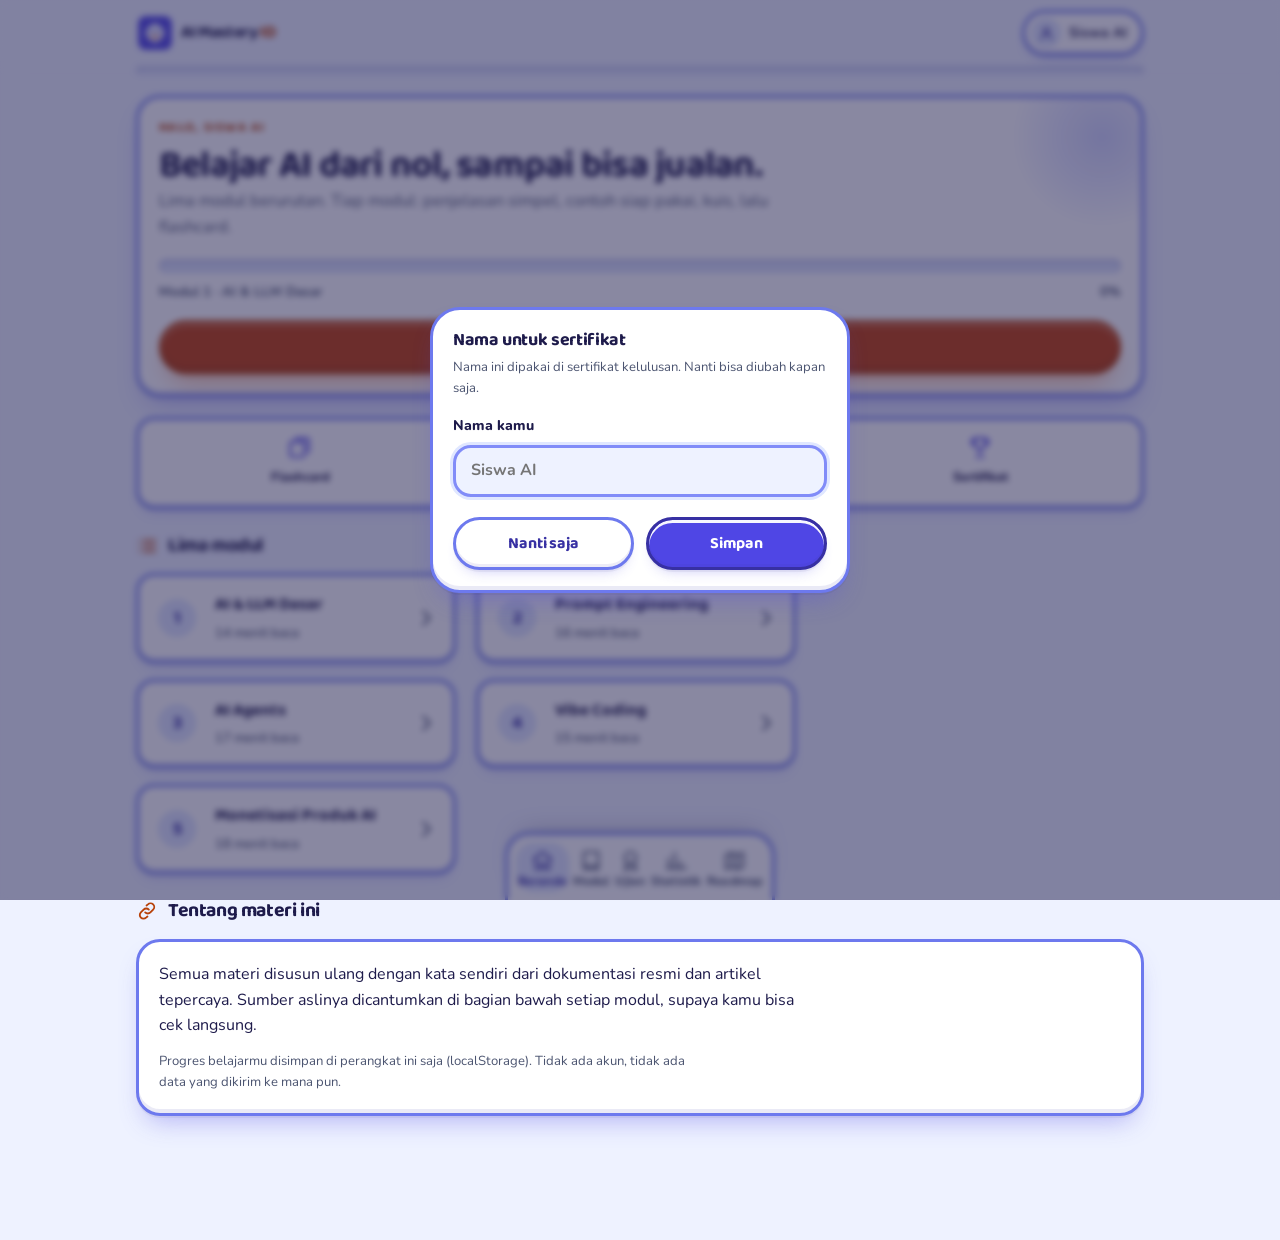
==== commit 166f1a3a: "Perbaiki cacat yang ditemukan pada verifikasi visual - toast kosong tidak lagi mengintip di atas tab" ====
--- a/index.html
+++ b/index.html
@@ -57,6 +57,8 @@
     <symbol id="i-alert" viewBox="0 0 24 24" fill="none" stroke="currentColor" stroke-width="2" stroke-linecap="round" stroke-linejoin="round"><path d="M12 3 2.5 20h19z"/><path d="M12 9.5v4.5M12 17.2v.3"/></symbol>
     <symbol id="i-list" viewBox="0 0 24 24" fill="none" stroke="currentColor" stroke-width="2" stroke-linecap="round" stroke-linejoin="round"><path d="M8 6h13M8 12h13M8 18h13M3.5 6h.01M3.5 12h.01M3.5 18h.01"/></symbol>
     <symbol id="i-user" viewBox="0 0 24 24" fill="none" stroke="currentColor" stroke-width="2" stroke-linecap="round" stroke-linejoin="round"><circle cx="12" cy="8" r="4"/><path d="M4.5 21a7.5 7.5 0 0 1 15 0"/></symbol>
+    <symbol id="i-print" viewBox="0 0 24 24" fill="none" stroke="currentColor" stroke-width="2" stroke-linecap="round" stroke-linejoin="round"><path d="M7 9V3.5h10V9"/><rect x="3.5" y="9" width="17" height="8" rx="2.5"/><path d="M7 14h10v6.5H7z"/></symbol>
+    <symbol id="i-zoom" viewBox="0 0 24 24" fill="none" stroke="currentColor" stroke-width="2" stroke-linecap="round" stroke-linejoin="round"><circle cx="10.5" cy="10.5" r="6.5"/><path d="m15.5 15.5 5 5M8 10.5h5M10.5 8v5"/></symbol>
     <symbol id="i-trophy" viewBox="0 0 24 24" fill="none" stroke="currentColor" stroke-width="2" stroke-linecap="round" stroke-linejoin="round"><path d="M7 4h10v5a5 5 0 0 1-10 0z"/><path d="M7 5.5H4.5V7A3.5 3.5 0 0 0 7 10.3M17 5.5h2.5V7A3.5 3.5 0 0 1 17 10.3"/><path d="M12 14v3.5M8.5 21h7"/></symbol>
   </defs>
 </svg>
--- a/styles.css
+++ b/styles.css
@@ -70,7 +70,7 @@
   --s-1: 4px; --s-2: 8px; --s-3: 12px; --s-4: 16px;
   --s-5: 20px; --s-6: 26px; --s-7: 34px; --s-8: 46px;
 
-  --measure: 68ch;
+  --measure: min(68ch, 660px);   /* 65-75ch: batas panjang baris agar mata tidak tersesat di desktop */
   --tap: 48px;
 
   --ease: cubic-bezier(.22, .9, .28, 1);
@@ -166,7 +166,7 @@
 }
 .app-bar__inner {
   display: flex; align-items: center; gap: var(--s-3);
-  max-width: 820px; margin: 0 auto;
+  max-width: 788px; margin: 0 auto;   /* sejajar dengan tepi kartu di main */
 }
 .brand {
   display: inline-flex; align-items: center; gap: 9px;
@@ -196,7 +196,7 @@
   color: var(--c-primary-deep);
 }
 .app-bar__rail {
-  max-width: 820px; margin: 10px auto 0;
+  max-width: 788px; margin: 10px auto 0;
   height: 9px; border-radius: var(--r-pill);
   background: var(--c-bg-deep); box-shadow: inset 0 2px 5px rgba(55,48,163,.22);
   overflow: hidden;
@@ -291,7 +291,7 @@
 }
 .btn--quiet:active { transform: none; background: var(--c-primary-wash); }
 .btn--block { width: 100%; }
-.btn--sm { min-height: 40px; padding: 6px 15px; font-size: .9rem; }
+.btn--sm { min-height: 44px; padding: 6px 16px; font-size: .9rem; }
 .btn-row { display: flex; flex-wrap: wrap; gap: var(--s-3); }
 .btn-row .btn { flex: 1 1 160px; }
 @media (hover: hover) {
@@ -389,8 +389,8 @@
 .mod.is-done .mod__num { background: var(--c-success-wash); color: var(--c-success); }
 .mod.is-now .mod__num { background: var(--c-accent-strong); color: #fff; }
 .mod__body { flex: 1 1 auto; min-width: 0; }
-.mod__title { font-family: 'Baloo 2', sans-serif; font-weight: 700; font-size: 1.04rem; margin: 0 0 3px; }
-.mod__sub { font-size: .82rem; color: var(--c-muted); margin: 0; font-weight: 600; }
+.mod__title { display: block; font-family: 'Baloo 2', sans-serif; font-weight: 700; font-size: 1.04rem; margin: 0 0 4px; }
+.mod__sub { display: block; font-size: .82rem; color: var(--c-muted); margin: 0; font-weight: 600; }
 .mod__chev { flex: none; color: var(--c-muted); width: 22px; height: 22px; }
 
 /* --- kepala modul --- */
@@ -418,7 +418,7 @@
 .analogy {
   background: var(--c-primary-wash); border-radius: var(--r-md);
   padding: var(--s-4); margin-top: var(--s-3);
-  font-size: .95rem; border: 2px dashed var(--c-primary-soft);
+  font-size: .95rem; border: 2px dashed var(--c-line);
 }
 .analogy b { color: var(--c-primary-deep); }
 
@@ -632,8 +632,12 @@
 .cert-frame {
   background: var(--c-card); border: var(--bw) solid var(--c-line);
   border-radius: var(--r-lg); box-shadow: var(--clay); padding: var(--s-4);
-}
-#certCanvas { width: 100%; height: auto; display: block; border-radius: var(--r-md); }
+  overflow-x: auto; -webkit-overflow-scrolling: touch;
+}
+#certCanvas {
+  display: block; border-radius: var(--r-md);
+  width: 100%; height: auto;
+}
 
 /* --- dialog --- */
 dialog {
@@ -655,13 +659,15 @@
 #toast {
   position: fixed; left: 50%; bottom: calc(86px + env(safe-area-inset-bottom));
   transform: translate(-50%, 130%); z-index: 80;
+  opacity: 0; visibility: hidden;
   display: flex; align-items: center; gap: 9px;
   background: var(--c-fg); color: #fff; font-weight: 700; font-size: .88rem;
   padding: 12px 20px; border-radius: var(--r-pill);
   box-shadow: 0 14px 30px -12px rgba(30,27,75,.7);
-  transition: transform .34s var(--ease); pointer-events: none; max-width: calc(100% - 32px);
-}
-#toast.show { transform: translate(-50%, 0); }
+  transition: transform .34s var(--ease), opacity .2s var(--ease), visibility .2s;
+  pointer-events: none; max-width: calc(100% - 32px);
+}
+#toast.show { transform: translate(-50%, 0); opacity: 1; visibility: visible; }
 #toast svg { width: 18px; height: 18px; flex: none; color: #6EE7B7; }
 
 .empty { text-align: center; padding: var(--s-6) var(--s-4); color: var(--c-muted); }
@@ -678,6 +684,21 @@
   .flash { transition: none; }
 }
 
+/* --- desktop: kolom konten lebih lebar, rel jadi dua kolom, tab bar jadi dok --- */
+@media (min-width: 1024px) {
+  main { max-width: 1040px; }
+  .app-bar__inner, .app-bar__rail { max-width: 1008px; }
+  .rail { display: grid; grid-template-columns: 1fr 1fr; gap: var(--s-4) var(--s-5); }
+  .rail::before { display: none; }
+  .rail > li { margin-bottom: 0; }
+  .tabbar {
+    left: 50%; right: auto; transform: translateX(-50%);
+    max-width: 560px; border-radius: var(--r-lg) var(--r-lg) 0 0;
+    border-left: var(--bw) solid var(--c-line); border-right: var(--bw) solid var(--c-line);
+  }
+  .cert-frame { overflow-x: visible; }
+}
+
 @media print {
   .app-bar, .tabbar, .btn-row, .no-print { display: none !important; }
   body { background: #fff; }
